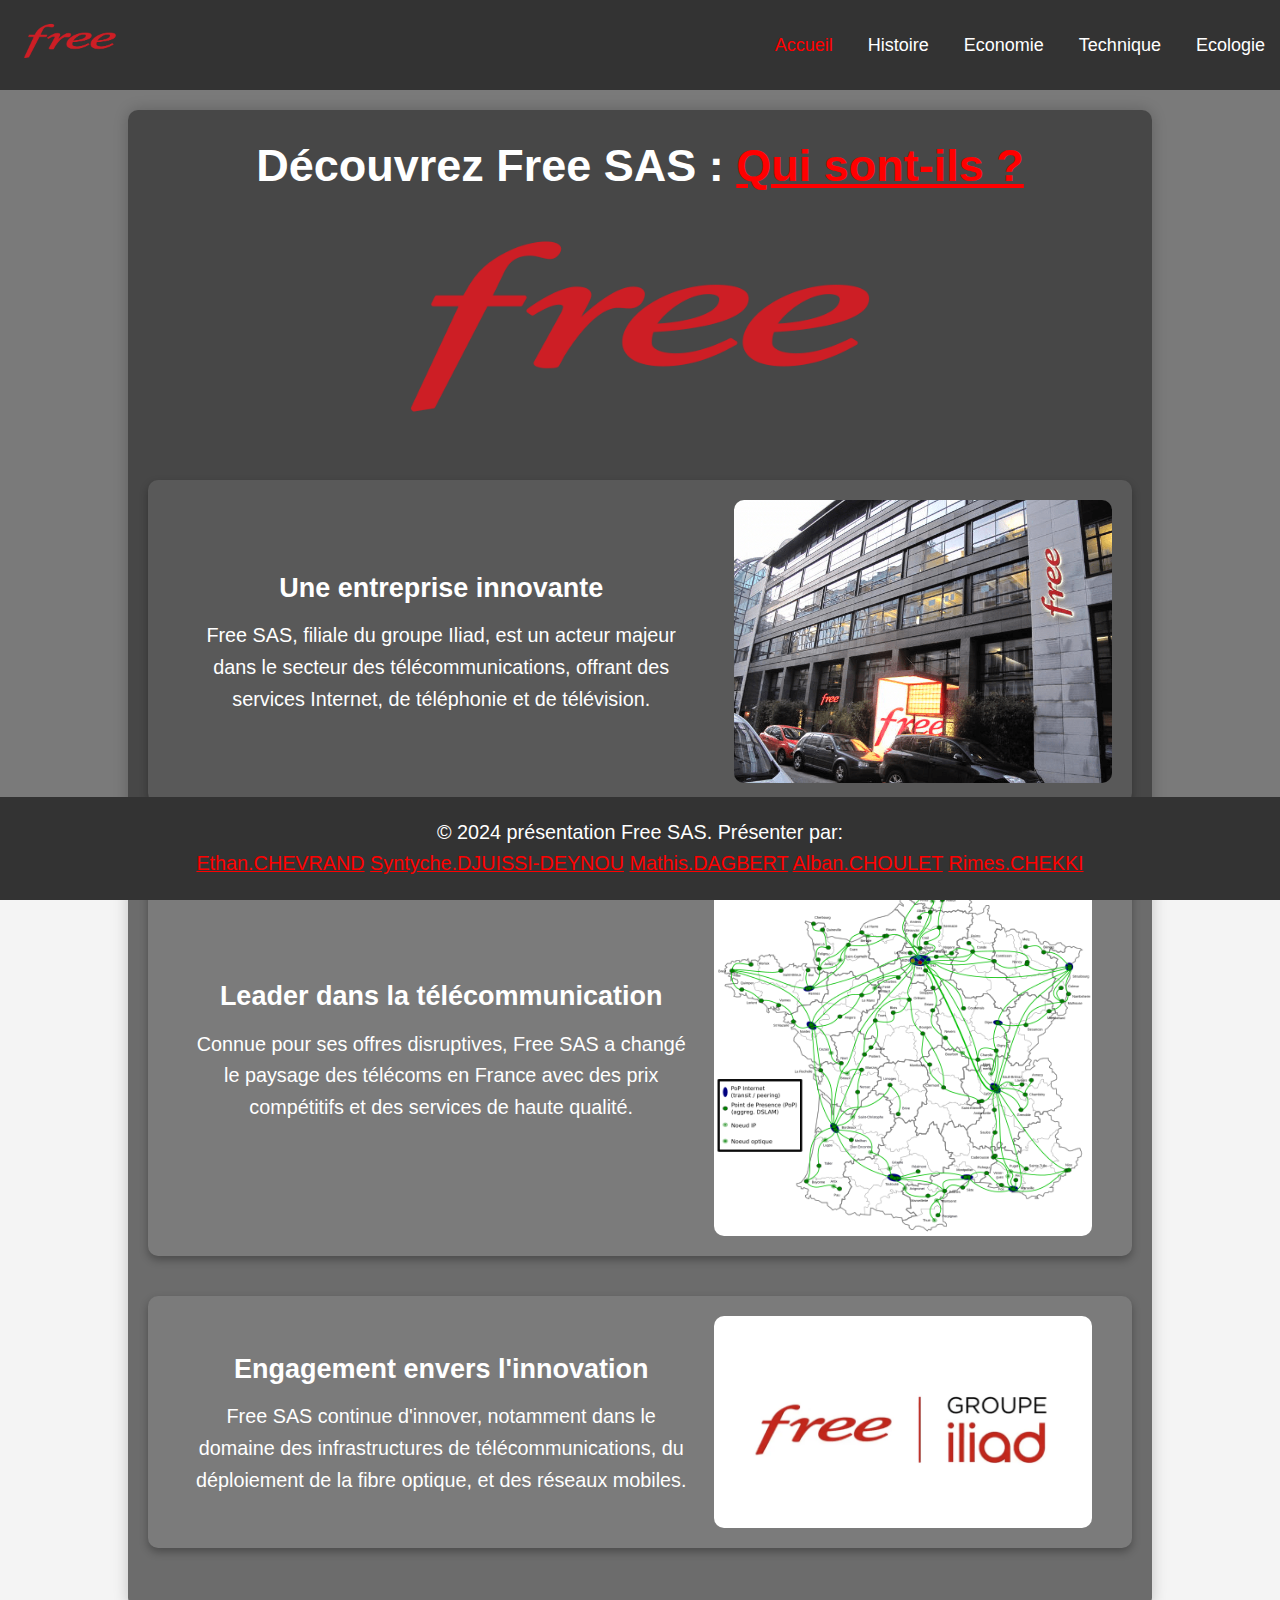
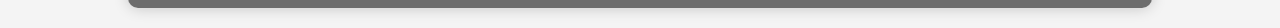
==== index.html @ 17a62a87 "icon index" ====
<!DOCTYPE html>
<html lang="fr">

<head>
    <meta charset="UTF-8">
    <meta name="viewport" content="width=device-width, initial-scale=1.0">
    <title>Presentation free</title>
    <link rel="stylesheet" href="Styles/template_styles.css">
    <link rel="stylesheet" href="Styles/index_styles.css">
    <link rel="shortcut icon" href="images/logo_free.png" height="32px" width="32px" type="image/x-icon">
</head>

<body>

    <!-- En-tête -->
    <header>
        <div class="logo-nav-container">
            <a href="https://www.free.fr" target="_blank">
                <img src="images/logo_free.png" alt="Logo Free" class="logo">
            </a>

            <nav>
                <ul>
                    <li><a href="#" class="current-page">Accueil</a></li>
                    <li><a href="Pages/histoire.html">Histoire</a></li>
                    <li><a href="Pages/economie.html">Economie</a></li>
                    <li><a href="Pages/technique.html">Technique</a></li>
                    <li><a href="Pages/ecologie.html">Ecologie</a></li>
                </ul>
            </nav>
        </div>
    </header>

    <main>
        <section class="hero">
            <h1>Découvrez Free SAS : <a href= "" download="Rapport_economique">Qui sont-ils ?</a></h1>
            <img src="images/logo_free.png" alt="Free SAS Image" class="hero-image">
        </section>

        <section class="content">
            <div class="section-row image-right">
                <img src="images/image_free_headquarters.png" alt="Free HQ" class="section-image">
                <div class="text">
                    <h3>Une entreprise innovante</h3>
                    <p>Free SAS, filiale du groupe Iliad, est un acteur majeur dans le secteur des télécommunications,
                        offrant des services Internet, de téléphonie et de télévision.</p>
                </div>
            </div>

            <div class="section-row image-left">
                <div class="text">
                    <h3>Leader dans la télécommunication</h3>
                    <p>Connue pour ses offres disruptives, Free SAS a changé le paysage des télécoms en France avec des
                        prix compétitifs et des services de haute qualité.</p>
                </div>
                <img src="images/image_infrastructure_telecom.png" alt="Telecom Infrastructure" class="section-image">
            </div>

            <div class="section-row image-left">
                <img src="images/image_groupe.png" alt="Teamwork at Free SAS" class="section-image">
                <div class="text">
                    <h3>Engagement envers l'innovation</h3>
                    <p>Free SAS continue d'innover, notamment dans le domaine des infrastructures de télécommunications,
                        du déploiement de la fibre optique, et des réseaux mobiles.</p>
                </div>
            </div>
            
        </section>
    </main>


    <!-- Pied de page -->
    <footer>
        <p>&copy; 2024 présentation Free SAS. Présenter par:  
            <br>
            <a href="https://github.com/EthanCHEVRAND" class="page-author">Ethan.CHEVRAND</a>
            <a href="https://github.com/" class="page-author">Syntyche.DJUISSI-DEYNOU</a>
            <a href="https://github.com/mdagbert" class="page-author" >Mathis.DAGBERT</a>
            <a href="https://github.com/Alban-70" class="page-author">Alban.CHOULET</a>
            <a href="https://github.com/Rimes4" class="page-author">Rimes.CHEKKI</a>
        </p>
    </footer>

</body>

</html>
---- Styles/template_styles.css ----
* {
    margin: 0;
    padding: 0;
    box-sizing: border-box;
    font-family: Arial, sans-serif;
}


a {
    color: #ff0000;
    transition: color 0.3s ease;
}

a:hover {
    color: #00ff00;
    /* Changes to a different color when hovering */
}

/* Header */

header {
    background-color: #333;
    color: white;
    padding: 10px 0;
}

/* Logo */
.logo {
    width: 100px;
    height: auto;
    margin-left: 20px;
}

.logo-nav-container {
    display: flex;
    align-items: center;
    justify-content: space-between;
    padding: 10px 0;
}


/* Nav Bar */
header nav ul {
    list-style: none;
}

header nav ul li {
    display: inline;
    margin: 0 15px;
}

header nav ul li a {
    color: white;
    text-decoration: none;
}

header nav ul li a.current-page {
    color: red;
}

/* Section principale */

.content {
    text-align: center;
}

.sidebar {
    flex: 1;
    padding: 10px;
    background-color: #fff;
    margin-left: 20px;
}

/* Footer */
footer {
    text-align: center;
    padding: 10px 0;
    background-color: #333;
    color: white;
    position: fixed;
    bottom: 0;
    left: 0;
    width: 100%;
}

footer .page-author {
    color: red;
}

body {
    font-family: 'Poppins', sans-serif;
    font-size: 18px;
    color: #333;
    margin: 0;
    padding: 0;
    line-height: 1.6;
    text-align: center;


    background: linear-gradient(to bottom, rgba(0, 0, 0, 0.5), rgba(0, 0, 0, 0.5)) no-repeat center center fixed;
    background-color: #f4f4f4;
    background-size: cover;
    background-position: center;
    background-repeat: no-repeat;
    background-attachment: fixed;
}

main {
    width: 80%;
    margin: 20px auto;

    background-color: rgba(50, 50, 50, 0.7);
    color: white;
    padding: 20px;
    border-radius: 10px;
    box-shadow: 0 0 15px rgba(0, 0, 0, 0.2);
}


/* Blog Header */
.blog-post h2 {
    font-size: 1.5em;
    margin-bottom: 20px;
    font-family: 'Montserrat', sans-serif;
    letter-spacing: 1px;
}


.cover-image {
    width: 500px;
    height: auto;
    margin-bottom: 20px;
    box-shadow: 0 4px 10px rgba(0, 0, 0, 0.2);
    border-radius: 10px;
}

.content h3 {
    font-size: 1.5em;
    margin-top: 10px;
}

.content p {
    margin: 10px 0;
    font-size: 1.1em;
}

.section-row {
    display: flex;
    align-items: center;
    margin-bottom: 20px;
    background: rgba(255, 255, 255, 0.1);
    padding: 20px;
    border-radius: 10px;
    box-shadow: 0 4px 8px rgba(0, 0, 0, 0.3);
}

.section-row .text {
    flex: 1;
    padding: 10px;
}

.section-image {
    width: 40%;
    height: auto;
    border-radius: 5px;
    transition: transform 0.3s ease;
}

.section-image:hover {
    transform: scale(1.05);
    /* Slight zoom effect */
}

.image-left .section-image {
    float: left;
    margin-right: 20px;
}

.image-right .section-image {
    float: right;
    margin-left: 20px;
}
---- Styles/index_styles.css ----
body {
    font-family: 'Poppins', sans-serif;
    font-size: 18px;
    color: #333;
    margin: 0;
    padding: 0;
    line-height: 1.6;
    text-align: center;


    background: linear-gradient(to bottom, rgba(0, 0, 0, 0.5), rgba(0, 0, 0, 0.5)) no-repeat center center fixed;
    background-color: #f4f4f4;
    background-size: cover;
    background-position: center;
    background-repeat: no-repeat;
    background-attachment: fixed;
}

main {
    width: 80%;
    margin: 20px auto;

    background-color: rgba(50, 50, 50, 0.7);
    color: white;
    padding: 20px;
    border-radius: 10px;
    box-shadow: 0 0 15px rgba(0, 0, 0, 0.2);
}


h3 {
    font-size: 1.8em;
    margin-top: 10px;
}

p {
    margin: 10px 0;
    font-size: 1.1em;
}

.hero {
    text-align: center;
    margin-bottom: 40px;
}

.hero h1 {
    font-size: 2.5em;
    margin-bottom: 20px;
}

.hero-image {
    width: 500px;
    height: auto;
    border-radius: 10px;
}

.section-row {
    display: flex;
    align-items: center;
    margin-bottom: 40px;
}

.section-row .text {
    flex: 1;
    padding: 20px;
}

.section-image {
    width: 40%;
    height: auto;
    border-radius: 10px;
}

.image-left .section-image {
    order: 1;
    margin-right: 20px;
}

.image-right .section-image {
    order: 2;
    margin-left: 20px;
}
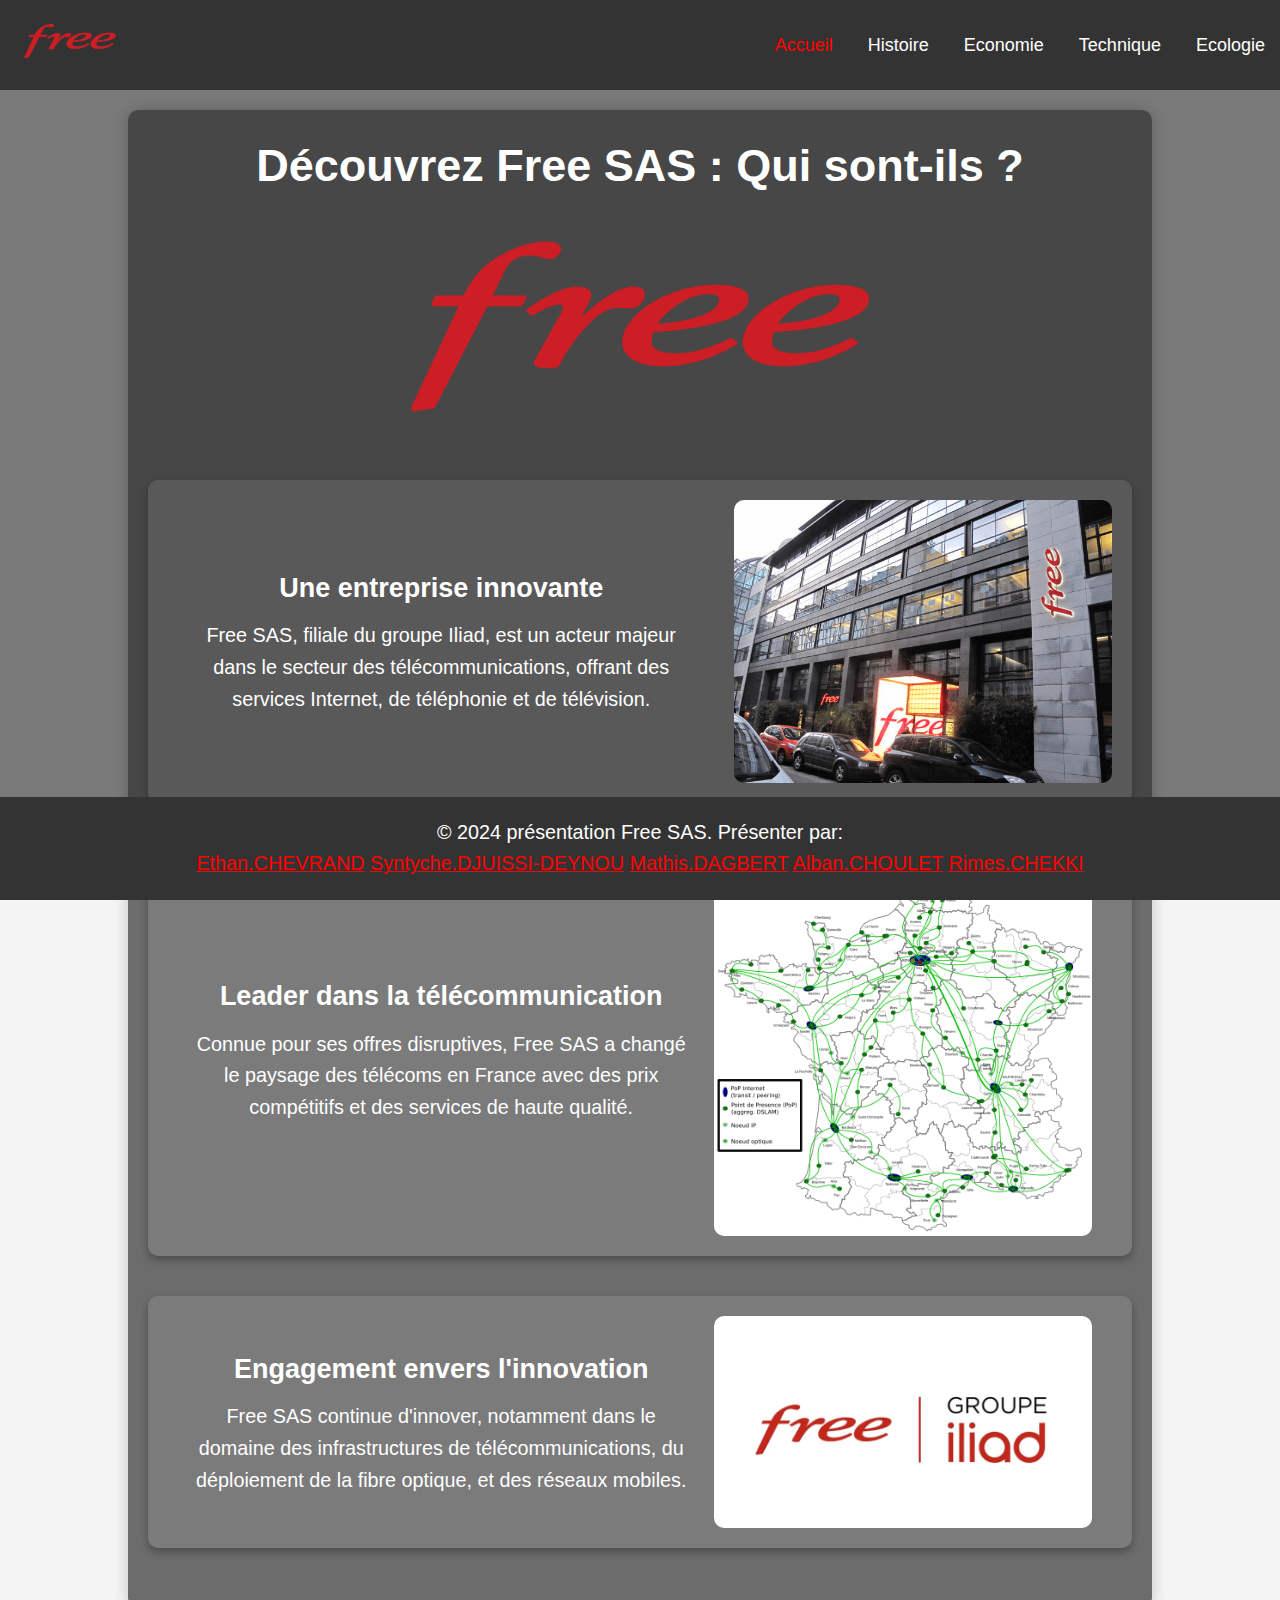
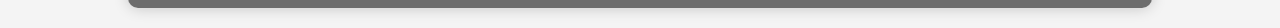
==== commit a8ff9a8a: "modif de foot" ====
--- a/index.html
+++ b/index.html
@@ -7,7 +7,6 @@
     <title>Presentation free</title>
     <link rel="stylesheet" href="Styles/template_styles.css">
     <link rel="stylesheet" href="Styles/index_styles.css">
-    <link rel="shortcut icon" href="images/logo_free.png" height="32px" width="32px" type="image/x-icon">
 </head>
 
 <body>
@@ -33,7 +32,7 @@
 
     <main>
         <section class="hero">
-            <h1>Découvrez Free SAS : <a href= "" download="Rapport_economique">Qui sont-ils ?</a></h1>
+            <h1>Découvrez Free SAS : Qui sont-ils ?</h1>
             <img src="images/logo_free.png" alt="Free SAS Image" class="hero-image">
         </section>
 
@@ -74,7 +73,7 @@
         <p>&copy; 2024 présentation Free SAS. Présenter par:  
             <br>
             <a href="https://github.com/EthanCHEVRAND" class="page-author">Ethan.CHEVRAND</a>
-            <a href="https://github.com/" class="page-author">Syntyche.DJUISSI-DEYNOU</a>
+            <a href="https://github.com/syntyche958" class="page-author">Syntyche.DJUISSI-DEYNOU</a>
             <a href="https://github.com/mdagbert" class="page-author" >Mathis.DAGBERT</a>
             <a href="https://github.com/Alban-70" class="page-author">Alban.CHOULET</a>
             <a href="https://github.com/Rimes4" class="page-author">Rimes.CHEKKI</a>
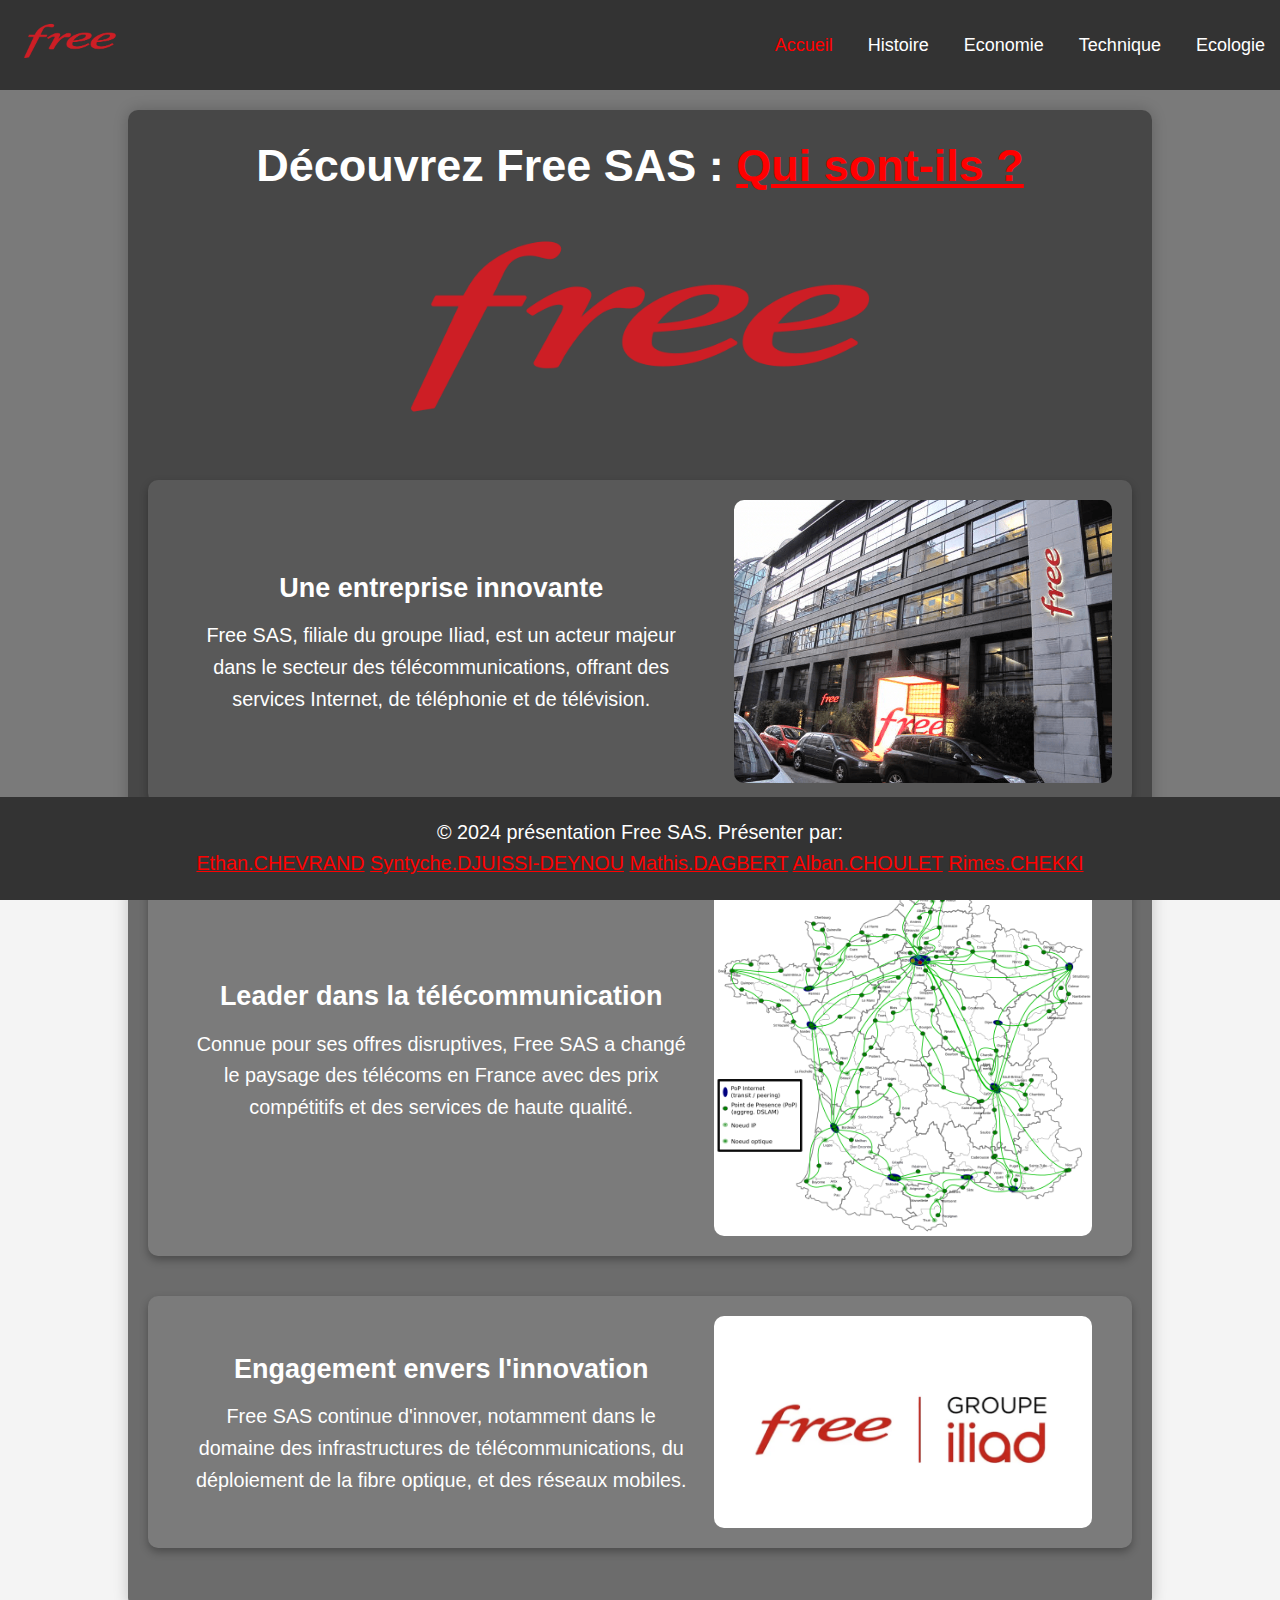
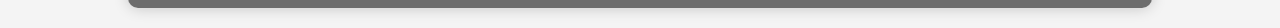
==== commit 09f75c3f: "Merge branch 'main' of https://github.com/EthanCHEVRAND/presentation-free" ====
--- a/index.html
+++ b/index.html
@@ -7,6 +7,7 @@
     <title>Presentation free</title>
     <link rel="stylesheet" href="Styles/template_styles.css">
     <link rel="stylesheet" href="Styles/index_styles.css">
+    <link rel="shortcut icon" href="images/logo_free.png" height="32px" width="32px" type="image/x-icon">
 </head>
 
 <body>
@@ -32,7 +33,7 @@
 
     <main>
         <section class="hero">
-            <h1>Découvrez Free SAS : Qui sont-ils ?</h1>
+            <h1>Découvrez Free SAS : <a href= "" download="Rapport_economique">Qui sont-ils ?</a></h1>
             <img src="images/logo_free.png" alt="Free SAS Image" class="hero-image">
         </section>
 
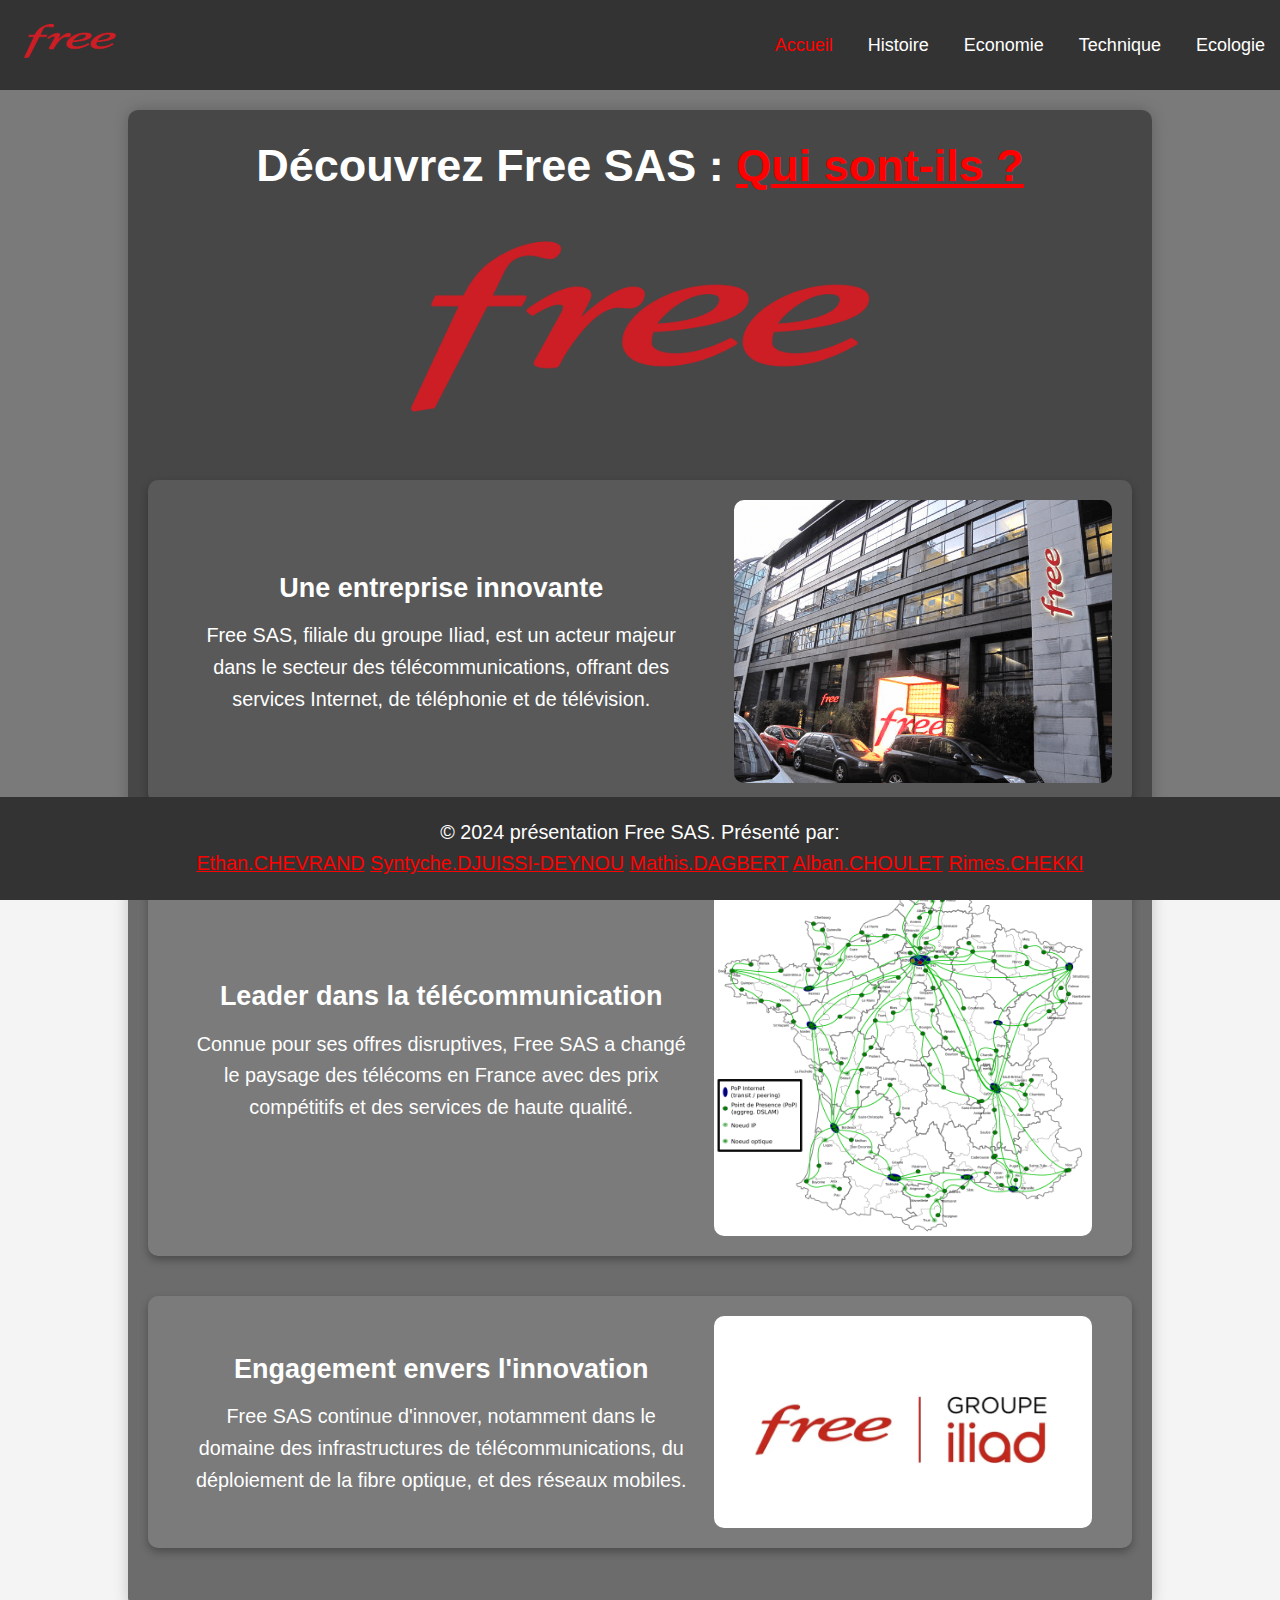
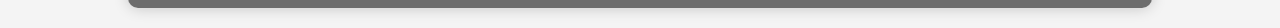
==== commit e3f0e82f: "correction finales" ====
--- a/index.html
+++ b/index.html
@@ -33,7 +33,7 @@
 
     <main>
         <section class="hero">
-            <h1>Découvrez Free SAS : <a href= "" download="Rapport_economique">Qui sont-ils ?</a></h1>
+            <h1>Découvrez Free SAS : <a href= "./05_CHEVRAND_economie.odt" download="05_CHEVRAND_economie.odt">Qui sont-ils ?</a></h1>
             <img src="images/logo_free.png" alt="Free SAS Image" class="hero-image">
         </section>
 
@@ -48,12 +48,12 @@
             </div>
 
             <div class="section-row image-left">
+                <img src="images/image_infrastructure_telecom.png" alt="Telecom Infrastructure" class="section-image">
                 <div class="text">
                     <h3>Leader dans la télécommunication</h3>
                     <p>Connue pour ses offres disruptives, Free SAS a changé le paysage des télécoms en France avec des
                         prix compétitifs et des services de haute qualité.</p>
                 </div>
-                <img src="images/image_infrastructure_telecom.png" alt="Telecom Infrastructure" class="section-image">
             </div>
 
             <div class="section-row image-left">
@@ -71,7 +71,7 @@
 
     <!-- Pied de page -->
     <footer>
-        <p>&copy; 2024 présentation Free SAS. Présenter par:  
+        <p>&copy; 2024 présentation Free SAS. Présenté par:  
             <br>
             <a href="https://github.com/EthanCHEVRAND" class="page-author">Ethan.CHEVRAND</a>
             <a href="https://github.com/syntyche958" class="page-author">Syntyche.DJUISSI-DEYNOU</a>
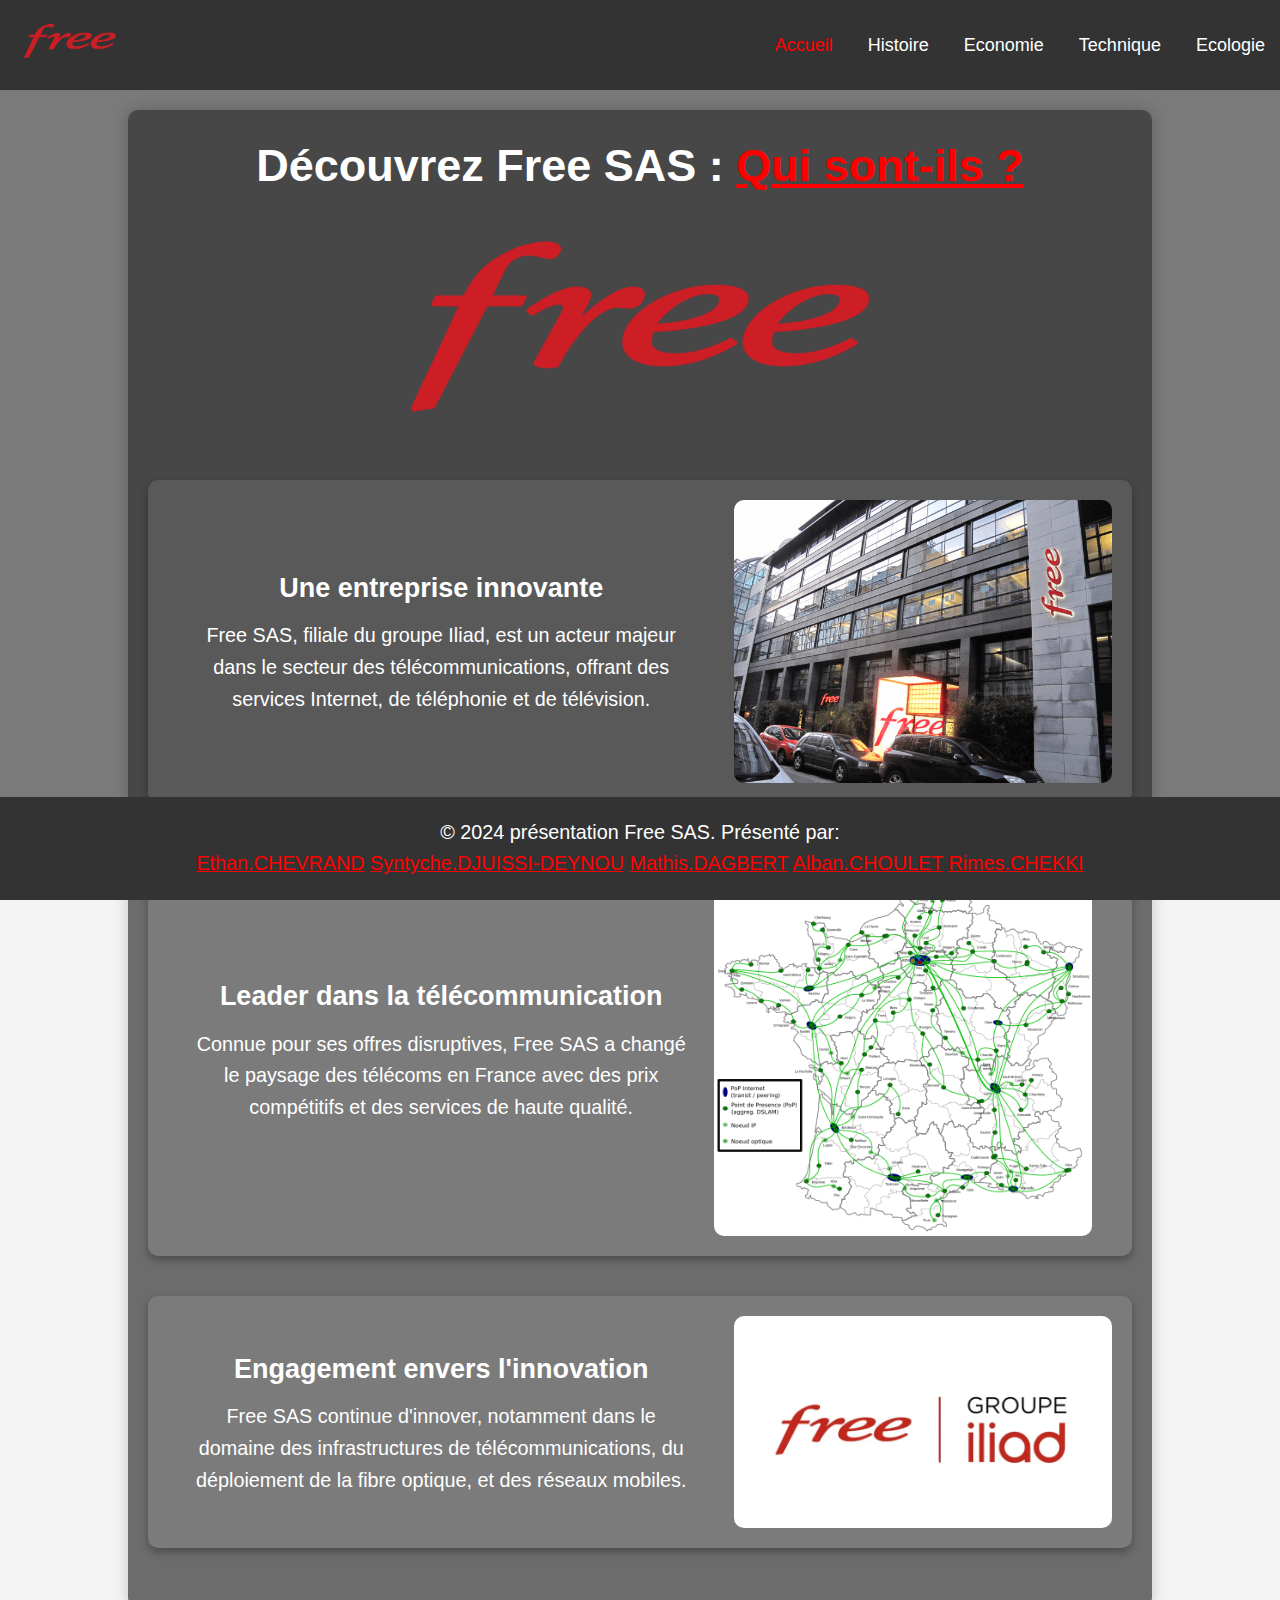
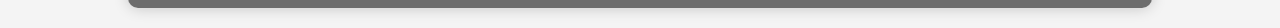
==== commit ba1c0ce4: "accueil" ====
--- a/index.html
+++ b/index.html
@@ -39,12 +39,12 @@
 
         <section class="content">
             <div class="section-row image-right">
-                <img src="images/image_free_headquarters.png" alt="Free HQ" class="section-image">
                 <div class="text">
                     <h3>Une entreprise innovante</h3>
                     <p>Free SAS, filiale du groupe Iliad, est un acteur majeur dans le secteur des télécommunications,
                         offrant des services Internet, de téléphonie et de télévision.</p>
                 </div>
+                <img src="images/image_free_headquarters.png" alt="Free HQ" class="section-image">
             </div>
 
             <div class="section-row image-left">
@@ -56,13 +56,13 @@
                 </div>
             </div>
 
-            <div class="section-row image-left">
-                <img src="images/image_groupe.png" alt="Teamwork at Free SAS" class="section-image">
+            <div class="section-row image-right">
                 <div class="text">
                     <h3>Engagement envers l'innovation</h3>
                     <p>Free SAS continue d'innover, notamment dans le domaine des infrastructures de télécommunications,
                         du déploiement de la fibre optique, et des réseaux mobiles.</p>
                 </div>
+                <img src="images/image_groupe.png" alt="Teamwork at Free SAS" class="section-image">
             </div>
             
         </section>
